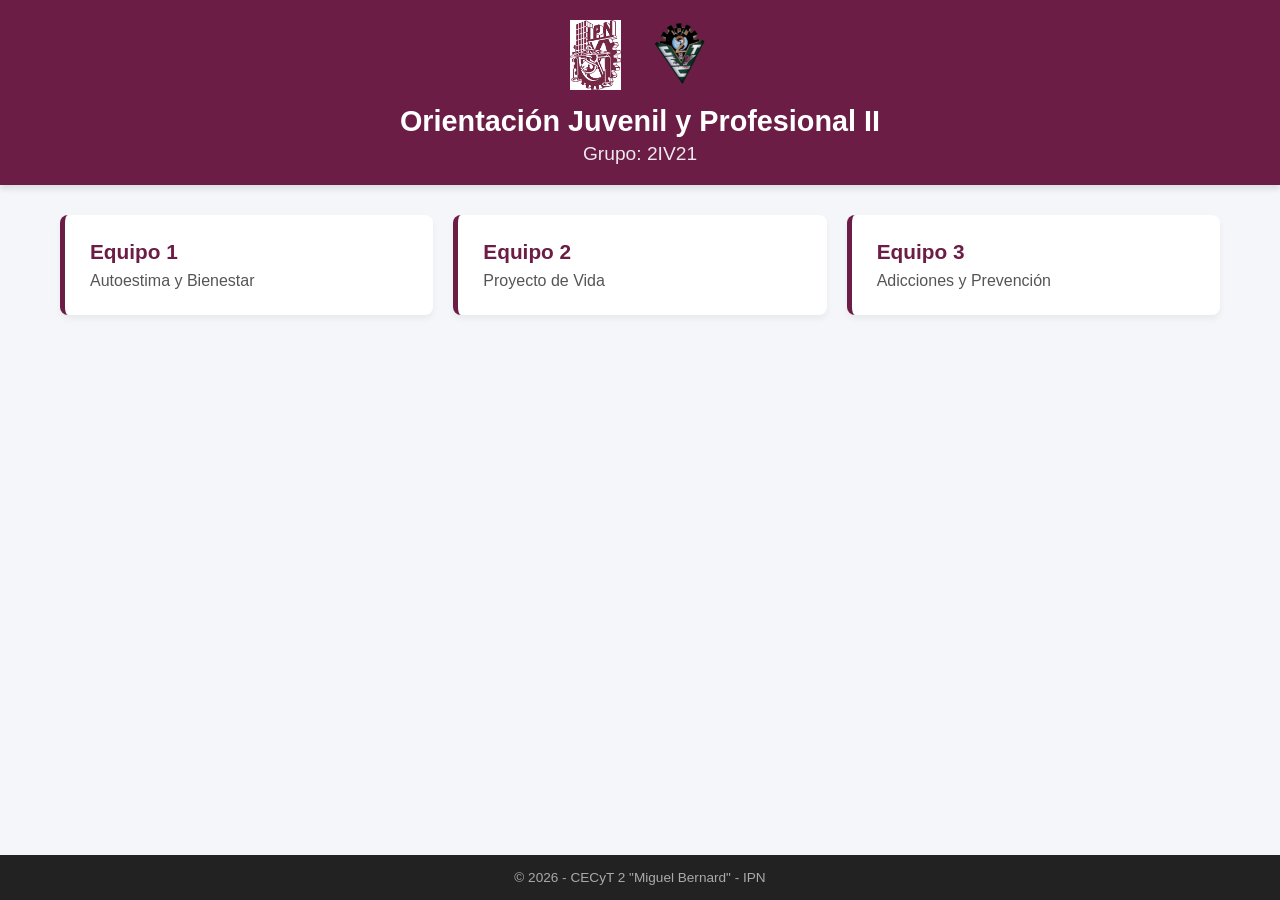
==== index.html @ 48d4ab1b "Add files via upload" ====
<!DOCTYPE html>
<html lang="es">
<head>
    <meta charset="UTF-8">
    <meta name="viewport" content="width=device-width, initial-scale=1.0">
    <title>Orientación Juvenil y Profesional II - Grupo 2IV21</title>
    <link rel="stylesheet" href="styles.css">
</head>
<body>

    <header id="header-inicio">
        <div class="logos-container">
            <img src="logo-ipn.png" alt="Logo IPN" class="logo">
            <img src="logo-cecyt2.png" alt="Logo CECyT 2" class="logo">
        </div>
        <h1>Orientación Juvenil y Profesional II</h1>
        <h2>Grupo: 2IV21</h2>
    </header>

    <main class="contenedor">
        <section id="menu-temas" class="grid-temas">
            
            <div class="tarjeta-tema" onclick="verPdf('pdfs/equipo1.pdf', 'Tema 1: Autoestima y Bienestar')">
                <h3>Equipo 1</h3>
                <p>Autoestima y Bienestar</p>
            </div>

            <div class="tarjeta-tema" onclick="verPdf('pdfs/equipo2.pdf', 'Tema 2: Proyecto de Vida')">
                <h3>Equipo 2</h3>
                <p>Proyecto de Vida</p>
            </div>

            <div class="tarjeta-tema" onclick="verPdf('pdfs/equipo3.pdf', 'Tema 3: Adicciones y Prevención')">
                <h3>Equipo 3</h3>
                <p>Adicciones y Prevención</p>
            </div>

            </section>

        <section id="visor-pdf" class="oculto">
            <div class="barra-herramientas">
                <button class="btn-regresar" onclick="regresarAlMenu()">← Regresar al Menú</button>
                <h3 id="titulo-pdf-actual">Tema</h3>
            </div>
            <div class="contenedor-iframe">
                <iframe id="iframe-pdf" src="" type="application/pdf"></iframe>
            </div>
        </section>
    </main>

    <footer>
        <p>© 2026 - CECyT 2 "Miguel Bernard" - IPN</p>
    </footer>

    <script>
        function verPdf(rutaPdf, tituloTema) {
            // Asignar la ruta del PDF al iframe y el título
            document.getElementById('iframe-pdf').src = rutaPdf;
            document.getElementById('titulo-pdf-actual').innerText = tituloTema;

            // Ocultar el menú de temas y mostrar el visor
            document.getElementById('menu-temas').classList.add('oculto');
            document.getElementById('visor-pdf').classList.remove('oculto');
            
            // Desplazar la pantalla hacia arriba automáticamente
            window.scrollTo({top: 0, behavior: 'smooth'});
        }

        function regresarAlMenu() {
            // Ocultar el visor y mostrar el menú de temas
            document.getElementById('menu-temas').classList.remove('oculto');
            document.getElementById('visor-pdf').classList.add('oculto');
            
            // Limpiar el iframe para detener la carga del PDF de fondo
            document.getElementById('iframe-pdf').src = "";
        }
    </script>
</body>
</html>
---- styles.css ----
/* Estilos Generales */
* {
    margin: 0;
    padding: 0;
    box-sizing: border-box;
    font-family: 'Segoe UI', Tahoma, Geneva, Verdana, sans-serif;
}

body {
    background-color: #f4f6f9;
    color: #333;
    display: flex;
    flex-direction: column;
    min-height: 100vh;
}

/* Encabezado Institucional */
header {
    background-color: #6c1d45; /* Guinda IPN aproximado */
    color: white;
    text-align: center;
    padding: 20px;
    box-shadow: 0 4px 6px rgba(0, 0, 0, 0.1);
}

.logos-container {
    display: flex;
    justify-content: center;
    gap: 30px;
    margin-bottom: 15px;
}

.logo {
    height: 70px;
    width: auto;
    object-fit: contain;
}

header h1 {
    font-size: 1.8rem;
    margin-bottom: 5px;
}

header h2 {
    font-size: 1.2rem;
    font-weight: 300;
    opacity: 0.9;
}

/* Contenedor Principal */
.contenedor {
    flex: 1;
    max-width: 1200px;
    width: 100%;
    margin: 30px auto;
    padding: 0 20px;
}

/* Grid de Bloques de Temas */
.grid-temas {
    display: grid;
    grid-template-columns: repeat(auto-fit, minmax(250px, 1fr));
    gap: 20px;
}

.tarjeta-tema {
    background-color: white;
    border-left: 5px solid #6c1d45;
    border-radius: 8px;
    padding: 25px;
    box-shadow: 0 4px 6px rgba(0,0,0,0.05);
    cursor: pointer;
    transition: transform 0.2s, box-shadow 0.2s;
}

.tarjeta-tema:hover {
    transform: translateY(-5px);
    box-shadow: 0 8px 15px rgba(0,0,0,0.1);
}

.tarjeta-tema h3 {
    color: #6c1d45;
    margin-bottom: 8px;
    font-size: 1.3rem;
}

.tarjeta-tema p {
    color: #555;
    font-size: 1rem;
}

/* Visor de PDF */
.barra-herramientas {
    display: flex;
    align-items: center;
    gap: 20px;
    margin-bottom: 15px;
}

.btn-regresar {
    background-color: #333;
    color: white;
    border: none;
    padding: 10px 15px;
    border-radius: 5px;
    cursor: pointer;
    font-size: 0.9rem;
    transition: background 0.2s;
}

.btn-regresar:hover {
    background-color: #6c1d45;
}

.contenedor-iframe {
    width: 100%;
    height: 75vh;
    background: white;
    border-radius: 8px;
    overflow: hidden;
    box-shadow: 0 4px 10px rgba(0,0,0,0.1);
}

iframe {
    width: 100%;
    height: 100%;
    border: none;
}

/* Clases de utilidad */
.oculto {
    display: none !important;
}

/* Pie de página */
footer {
    text-align: center;
    padding: 15px;
    background-color: #222;
    color: #aaa;
    font-size: 0.85rem;
    margin-top: auto;
}
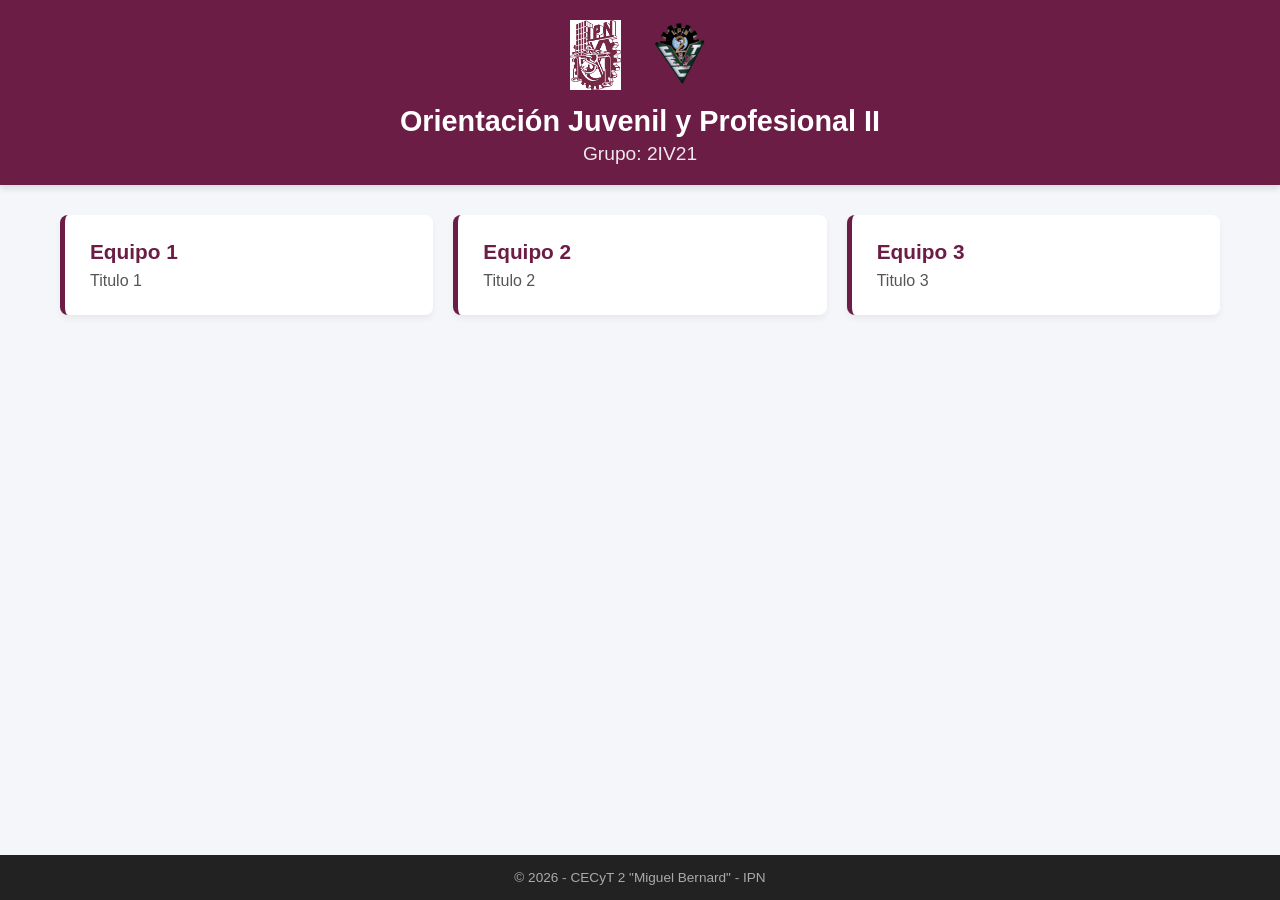
==== commit 8448f315: "Update index.html se cambiaron los nobres de los temas" ====
--- a/index.html
+++ b/index.html
@@ -20,19 +20,19 @@
     <main class="contenedor">
         <section id="menu-temas" class="grid-temas">
             
-            <div class="tarjeta-tema" onclick="verPdf('pdfs/equipo1.pdf', 'Tema 1: Autoestima y Bienestar')">
+            <div class="tarjeta-tema" onclick="verPdf('pdfs/equipo1.pdf', 'Tema 1: Titulo 1')">
                 <h3>Equipo 1</h3>
-                <p>Autoestima y Bienestar</p>
+                <p>Titulo 1</p>
             </div>
 
-            <div class="tarjeta-tema" onclick="verPdf('pdfs/equipo2.pdf', 'Tema 2: Proyecto de Vida')">
+            <div class="tarjeta-tema" onclick="verPdf('pdfs/equipo2.pdf', 'Tema 2: Titulo 2')">
                 <h3>Equipo 2</h3>
-                <p>Proyecto de Vida</p>
+                <p>Titulo 2</p>
             </div>
 
-            <div class="tarjeta-tema" onclick="verPdf('pdfs/equipo3.pdf', 'Tema 3: Adicciones y Prevención')">
+            <div class="tarjeta-tema" onclick="verPdf('pdfs/equipo3.pdf', 'Tema 3: Titulo 3')">
                 <h3>Equipo 3</h3>
-                <p>Adicciones y Prevención</p>
+                <p>Titulo 3</p>
             </div>
 
             </section>
@@ -76,4 +76,4 @@
         }
     </script>
 </body>
-</html>+</html>
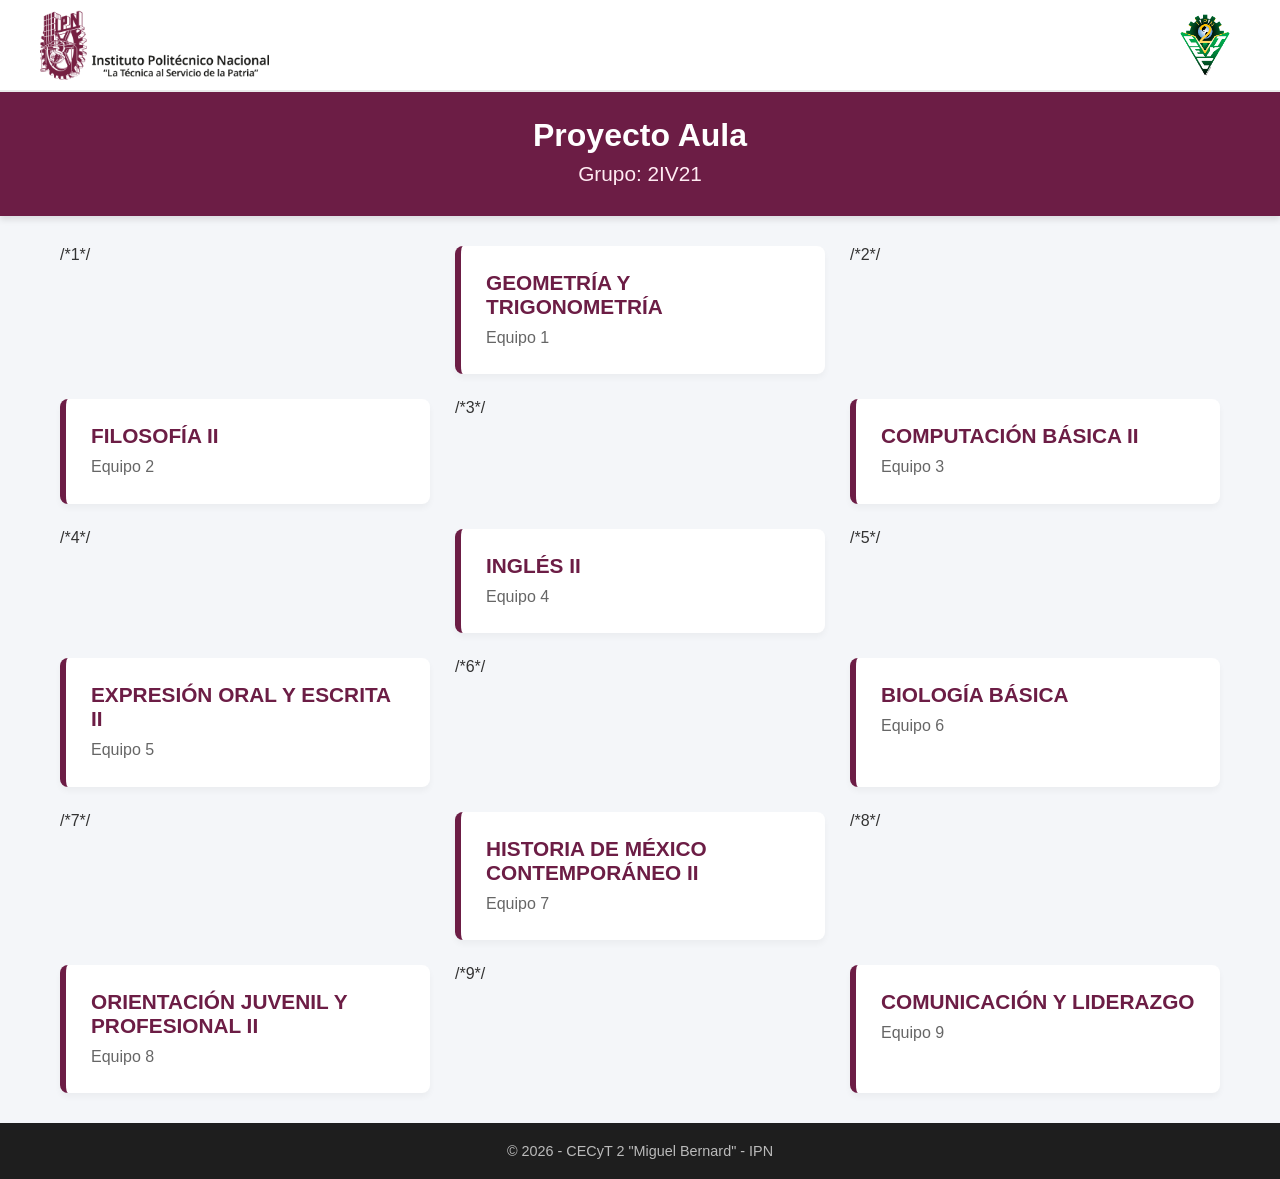
==== commit 2337f2b1: "Update index.html Se cambiaron los temas por las materias y se agregaron 6 más" ====
--- a/index.html
+++ b/index.html
@@ -3,7 +3,7 @@
 <head>
     <meta charset="UTF-8">
     <meta name="viewport" content="width=device-width, initial-scale=1.0">
-    <title>Orientación Juvenil y Profesional II - Grupo 2IV21</title>
+    <title>Proyecto Aula - Grupo 2IV21</title>
     <link rel="stylesheet" href="styles.css">
 </head>
 <body>
@@ -13,28 +13,66 @@
             <img src="logo-ipn.png" alt="Logo IPN" class="logo">
             <img src="logo-cecyt2.png" alt="Logo CECyT 2" class="logo">
         </div>
-        <h1>Orientación Juvenil y Profesional II</h1>
+        <h1>Proyecto Aula</h1>
         <h2>Grupo: 2IV21</h2>
     </header>
 
     <main class="contenedor">
         <section id="menu-temas" class="grid-temas">
             
-            <div class="tarjeta-tema" onclick="verPdf('pdfs/equipo1.pdf', 'Tema 1: Titulo 1')">
-                <h3>Equipo 1</h3>
-                <p>Titulo 1</p>
+            /*1*/
+            <div class="tarjeta-tema" onclick="verPdf('pdfs/equipo1.pdf', 'GEOMETRÍA Y TRIGONOMETRÍA')">
+                <h3>GEOMETRÍA Y TRIGONOMETRÍA</h3>
+                <p>Equipo 1</p>
+            </div>
+            
+            /*2*/
+            <div class="tarjeta-tema" onclick="verPdf('pdfs/equipo2.pdf', 'FILOSOFÍA II: Equipo 2')">
+                <h3>FILOSOFÍA II</h3>
+                <p>Equipo 2</p>
             </div>
 
-            <div class="tarjeta-tema" onclick="verPdf('pdfs/equipo2.pdf', 'Tema 2: Titulo 2')">
-                <h3>Equipo 2</h3>
-                <p>Titulo 2</p>
+            /*3*/
+            <div class="tarjeta-tema" onclick="verPdf('pdfs/equipo3.pdf', 'COMPUTACIÓN BÁSICA II: Equipo 3')">
+                <h3>COMPUTACIÓN BÁSICA II</h3>
+                <p>Equipo 3</p>
             </div>
 
-            <div class="tarjeta-tema" onclick="verPdf('pdfs/equipo3.pdf', 'Tema 3: Titulo 3')">
-                <h3>Equipo 3</h3>
-                <p>Titulo 3</p>
+            /*4*/
+            <div class="tarjeta-tema" onclick="verPdf('pdfs/equipo3.pdf', 'INGLÉS II: Equipo 4')">
+                <h3>INGLÉS II</h3>
+                <p>Equipo 4</p>
             </div>
 
+            /*5*/
+            <div class="tarjeta-tema" onclick="verPdf('pdfs/equipo3.pdf', 'EXPRESIÓN ORAL Y ESCRITA II: Equipo 5')">
+                <h3>EXPRESIÓN ORAL Y ESCRITA II</h3>
+                <p>Equipo 5</p>
+            </div>
+
+            /*6*/
+            <div class="tarjeta-tema" onclick="verPdf('pdfs/equipo3.pdf', 'BIOLOGÍA BÁSICA: Equipo 6')">
+                <h3>BIOLOGÍA BÁSICA</h3>
+                <p>Equipo 6</p>
+            </div>
+
+            /*7*/
+            <div class="tarjeta-tema" onclick="verPdf('pdfs/equipo3.pdf', 'HISTORIA DE MÉXICO CONTEMPORÁNEO II: Equipo 7')">
+                <h3>HISTORIA DE MÉXICO CONTEMPORÁNEO II</h3>
+                <p>Equipo 7</p>
+            </div>
+
+            /*8*/
+            <div class="tarjeta-tema" onclick="verPdf('pdfs/equipo3.pdf', 'ORIENTACIÓN JUVENIL Y PROFESIONAL II: Equipo 8')">
+                <h3>ORIENTACIÓN JUVENIL Y PROFESIONAL II</h3>
+                <p>Equipo 8</p>
+            </div>
+
+            /*9*/
+            <div class="tarjeta-tema" onclick="verPdf('pdfs/equipo3.pdf', 'COMUNICACIÓN Y LIDERAZGO: Equipo 9')">
+                <h3>COMUNICACIÓN Y LIDERAZGO</h3>
+                <p>Equipo 9</p>
+            </div>
             </section>
 
         <section id="visor-pdf" class="oculto">
@@ -45,6 +83,7 @@
             <div class="contenedor-iframe">
                 <iframe id="iframe-pdf" src="" type="application/pdf"></iframe>
             </div>
+            
         </section>
     </main>
 
@@ -54,15 +93,17 @@
 
     <script>
         function verPdf(rutaPdf, tituloTema) {
-            // Asignar la ruta del PDF al iframe y el título
-            document.getElementById('iframe-pdf').src = rutaPdf;
+            // Obtenemos la URL absoluta para que el visor de Google la pueda leer correctamente
+            const urlAbsoluta = window.location.origin + window.location.pathname.replace('index.html', '') + rutaPdf;
+    
+            // Pasamos la URL al visor de Google Docs
+            document.getElementById('iframe-pdf').src = 'https://docs.google.com/gview?url=' + encodeURIComponent(urlAbsoluta) + '&embedded=true';
+    
             document.getElementById('titulo-pdf-actual').innerText = tituloTema;
 
-            // Ocultar el menú de temas y mostrar el visor
+            // Mostrar visor y ocultar menú
             document.getElementById('menu-temas').classList.add('oculto');
             document.getElementById('visor-pdf').classList.remove('oculto');
-            
-            // Desplazar la pantalla hacia arriba automáticamente
             window.scrollTo({top: 0, behavior: 'smooth'});
         }
 
--- a/styles.css
+++ b/styles.css
@@ -1,4 +1,6 @@
-/* Estilos Generales */
+/* ==========================================================================
+   1. ESTILOS GENERALES Y CONFIGURACIÓN
+   ========================================================================== */
 * {
     margin: 0;
     padding: 0;
@@ -14,40 +16,54 @@
     min-height: 100vh;
 }
 
-/* Encabezado Institucional */
+/* ==========================================================================
+   2. ENCABEZADO (HEADER) Y LOGOS INSTITUCIONALES
+   ========================================================================== */
 header {
-    background-color: #6c1d45; /* Guinda IPN aproximado */
-    color: white;
+    background-color: #6c1d45; /* Fondo GUINDA institucional para los títulos */
     text-align: center;
-    padding: 20px;
+    padding: 0 0 30px 0; /* Espacio inferior debajo del grupo */
     box-shadow: 0 4px 6px rgba(0, 0, 0, 0.1);
 }
 
+/* Franja BLANCA exclusiva para los logos */
 .logos-container {
+    background-color: #ffffff; /* Fondo blanco puro únicamente para los logos */
+    padding: 10px 40px;        /* Espacio interno y separación de las orillas */
     display: flex;
-    justify-content: center;
-    gap: 30px;
-    margin-bottom: 15px;
+    justify-content: space-between; /* IPN a la izquierda, CECyT 2 a la derecha */
+    align-items: center;       /* Centrado vertical perfecto */
+    border-bottom: 2px solid #eaeaea; 
+    width: 100%;
+    margin-bottom: 25px;       /* Separa los logos del inicio del bloque guinda */
 }
 
+/* Tamaño idéntico y controlado para ambos logos */
 .logo {
-    height: 70px;
-    width: auto;
+    height: 70px;              /* Altura idéntica para ambos */
+    max-height: 70px;          /* Fuerza el límite máximo de altura */
+    width: auto;               /* Ajusta el ancho automáticamente para que no se deformen */
+    display: block;
     object-fit: contain;
 }
 
+/* Títulos dentro del bloque guinda */
 header h1 {
-    font-size: 1.8rem;
-    margin-bottom: 5px;
+    font-size: 2rem;
+    color: #ffffff;            /* Texto BLANCO para resaltar sobre el guinda */
+    margin-bottom: 8px;
+    font-weight: 700;
 }
 
 header h2 {
-    font-size: 1.2rem;
-    font-weight: 300;
-    opacity: 0.9;
+    font-size: 1.3rem;
+    font-weight: 400;
+    color: #ffebf2;            /* Tono claro/rosado sutil para el grupo sobre el guinda */
 }
 
-/* Contenedor Principal */
+/* ==========================================================================
+   3. CONTENEDOR PRINCIPAL Y DISEÑO DE BLOQUES (GRID)
+   ========================================================================== */
 .contenedor {
     flex: 1;
     max-width: 1200px;
@@ -56,26 +72,28 @@
     padding: 0 20px;
 }
 
-/* Grid de Bloques de Temas */
+/* Cuadrícula de los temas de los equipos */
 .grid-temas {
     display: grid;
-    grid-template-columns: repeat(auto-fit, minmax(250px, 1fr));
-    gap: 20px;
+    grid-template-columns: repeat(auto-fit, minmax(280px, 1fr));
+    gap: 25px;
 }
 
+/* Bloques individuales de cada equipo */
 .tarjeta-tema {
-    background-color: white;
-    border-left: 5px solid #6c1d45;
+    background-color: #ffffff;
+    border-left: 6px solid #6c1d45; /* Detalle guinda al lado izquierdo */
     border-radius: 8px;
     padding: 25px;
-    box-shadow: 0 4px 6px rgba(0,0,0,0.05);
+    box-shadow: 0 4px 6px rgba(0, 0, 0, 0.04);
     cursor: pointer;
-    transition: transform 0.2s, box-shadow 0.2s;
+    transition: transform 0.2s ease, box-shadow 0.2s ease;
 }
 
+/* Efecto visual al pasar el cursor sobre un bloque */
 .tarjeta-tema:hover {
     transform: translateY(-5px);
-    box-shadow: 0 8px 15px rgba(0,0,0,0.1);
+    box-shadow: 0 8px 15px rgba(0, 0, 0, 0.1);
 }
 
 .tarjeta-tema h3 {
@@ -85,49 +103,63 @@
 }
 
 .tarjeta-tema p {
-    color: #555;
+    color: #666666;
     font-size: 1rem;
+    line-height: 1.4;
 }
 
-/* Visor de PDF */
+/* ==========================================================================
+   4. VISOR DINÁMICO DE PDF
+   ========================================================================== */
 .barra-herramientas {
     display: flex;
     align-items: center;
     gap: 20px;
-    margin-bottom: 15px;
+    margin-bottom: 20px;
 }
 
+/* Botón Regresar */
 .btn-regresar {
-    background-color: #333;
-    color: white;
+    background-color: #333333;
+    color: #ffffff;
     border: none;
-    padding: 10px 15px;
-    border-radius: 5px;
+    padding: 12px 20px;
+    border-radius: 6px;
     cursor: pointer;
-    font-size: 0.9rem;
-    transition: background 0.2s;
+    font-size: 0.95rem;
+    font-weight: 600;
+    transition: background-color 0.2s ease;
 }
 
 .btn-regresar:hover {
-    background-color: #6c1d45;
+    background-color: #6c1d45; 
 }
 
+#titulo-pdf-actual {
+    font-size: 1.4rem;
+    color: #333333;
+    font-weight: 600;
+}
+
+/* Marco contenedor interactivo del PDF */
 .contenedor-iframe {
     width: 100%;
-    height: 75vh;
-    background: white;
+    height: 78vh; 
+    background: #ffffff;
     border-radius: 8px;
     overflow: hidden;
-    box-shadow: 0 4px 10px rgba(0,0,0,0.1);
+    box-shadow: 0 4px 12px rgba(0, 0, 0, 0.1);
 }
 
-iframe {
+iframe, object {
     width: 100%;
     height: 100%;
     border: none;
 }
 
-/* Clases de utilidad */
+/* ==========================================================================
+   5. COMPONENTES DE UTILIDAD Y PIE DE PÁGINA
+   ========================================================================== */
 .oculto {
     display: none !important;
 }
@@ -135,9 +167,9 @@
 /* Pie de página */
 footer {
     text-align: center;
-    padding: 15px;
-    background-color: #222;
-    color: #aaa;
-    font-size: 0.85rem;
+    padding: 20px;
+    background-color: #1e1e1e;
+    color: #bbbbbb;
+    font-size: 0.9rem;
     margin-top: auto;
-}+}
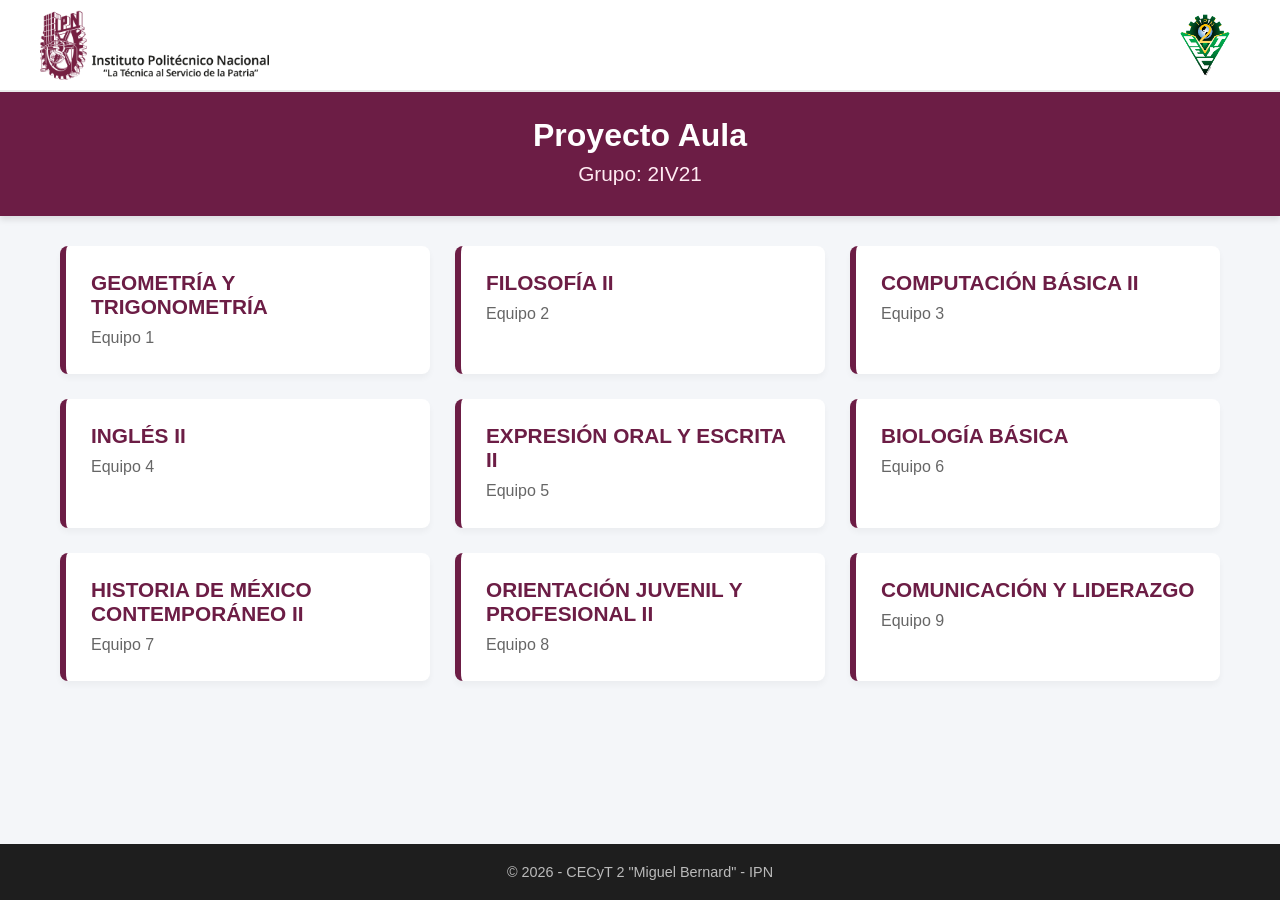
==== commit 49c5f5e6: "Update index.html" ====
--- a/index.html
+++ b/index.html
@@ -20,55 +20,46 @@
     <main class="contenedor">
         <section id="menu-temas" class="grid-temas">
             
-            /*1*/
             <div class="tarjeta-tema" onclick="verPdf('pdfs/equipo1.pdf', 'GEOMETRÍA Y TRIGONOMETRÍA')">
                 <h3>GEOMETRÍA Y TRIGONOMETRÍA</h3>
                 <p>Equipo 1</p>
             </div>
             
-            /*2*/
             <div class="tarjeta-tema" onclick="verPdf('pdfs/equipo2.pdf', 'FILOSOFÍA II: Equipo 2')">
                 <h3>FILOSOFÍA II</h3>
                 <p>Equipo 2</p>
             </div>
 
-            /*3*/
             <div class="tarjeta-tema" onclick="verPdf('pdfs/equipo3.pdf', 'COMPUTACIÓN BÁSICA II: Equipo 3')">
                 <h3>COMPUTACIÓN BÁSICA II</h3>
                 <p>Equipo 3</p>
             </div>
 
-            /*4*/
             <div class="tarjeta-tema" onclick="verPdf('pdfs/equipo3.pdf', 'INGLÉS II: Equipo 4')">
                 <h3>INGLÉS II</h3>
                 <p>Equipo 4</p>
             </div>
 
-            /*5*/
             <div class="tarjeta-tema" onclick="verPdf('pdfs/equipo3.pdf', 'EXPRESIÓN ORAL Y ESCRITA II: Equipo 5')">
                 <h3>EXPRESIÓN ORAL Y ESCRITA II</h3>
                 <p>Equipo 5</p>
             </div>
 
-            /*6*/
             <div class="tarjeta-tema" onclick="verPdf('pdfs/equipo3.pdf', 'BIOLOGÍA BÁSICA: Equipo 6')">
                 <h3>BIOLOGÍA BÁSICA</h3>
                 <p>Equipo 6</p>
             </div>
 
-            /*7*/
             <div class="tarjeta-tema" onclick="verPdf('pdfs/equipo3.pdf', 'HISTORIA DE MÉXICO CONTEMPORÁNEO II: Equipo 7')">
                 <h3>HISTORIA DE MÉXICO CONTEMPORÁNEO II</h3>
                 <p>Equipo 7</p>
             </div>
 
-            /*8*/
             <div class="tarjeta-tema" onclick="verPdf('pdfs/equipo3.pdf', 'ORIENTACIÓN JUVENIL Y PROFESIONAL II: Equipo 8')">
                 <h3>ORIENTACIÓN JUVENIL Y PROFESIONAL II</h3>
                 <p>Equipo 8</p>
             </div>
 
-            /*9*/
             <div class="tarjeta-tema" onclick="verPdf('pdfs/equipo3.pdf', 'COMUNICACIÓN Y LIDERAZGO: Equipo 9')">
                 <h3>COMUNICACIÓN Y LIDERAZGO</h3>
                 <p>Equipo 9</p>
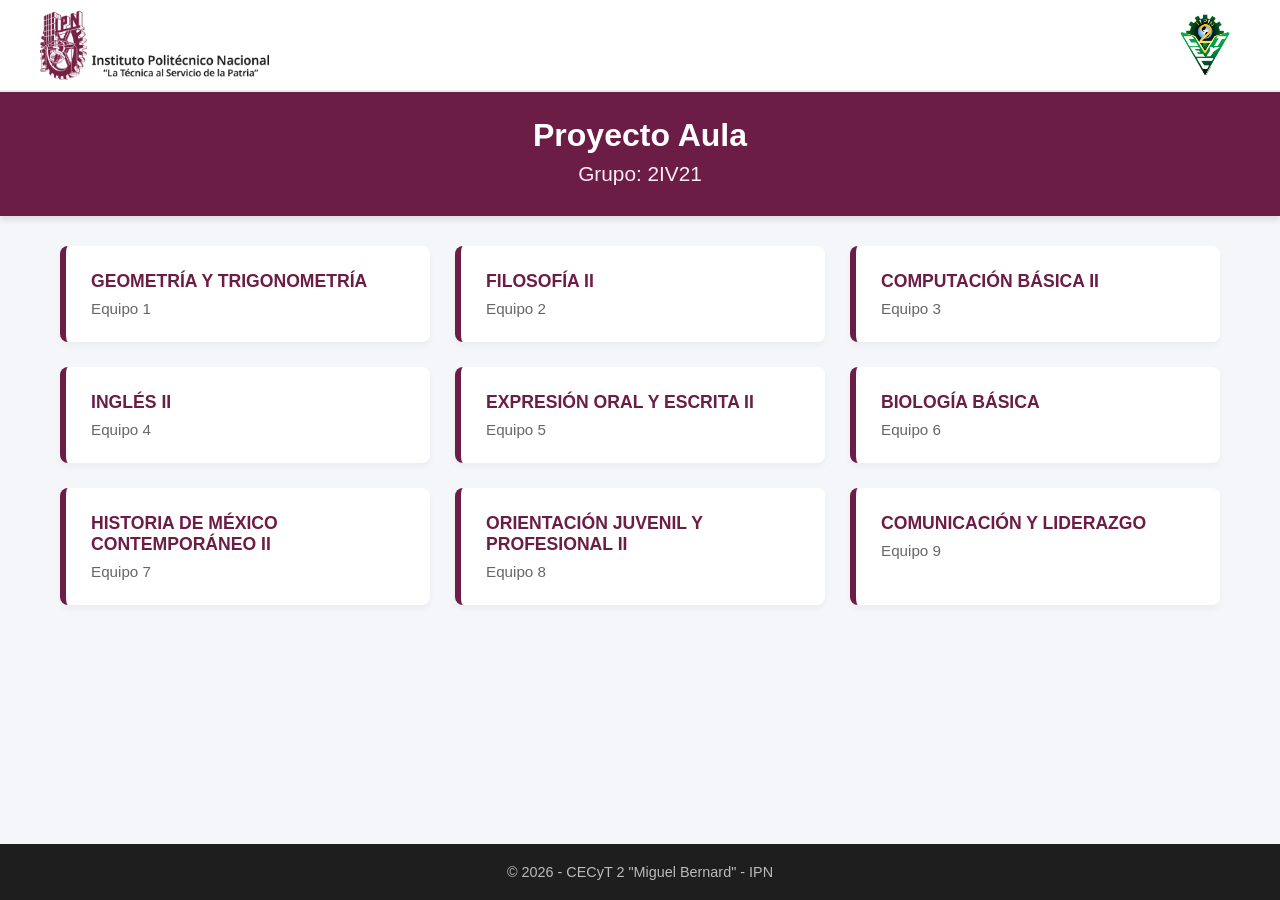
==== commit 2d1d155f: "Update index.html Modificación el el nombre de los archivos pdfs" ====
--- a/index.html
+++ b/index.html
@@ -20,61 +20,69 @@
     <main class="contenedor">
         <section id="menu-temas" class="grid-temas">
             
-            <div class="tarjeta-tema" onclick="verPdf('pdfs/equipo1.pdf', 'GEOMETRÍA Y TRIGONOMETRÍA')">
+            <div class="tarjeta-tema" onclick="verContenido('pdfs/equipo1.pdf', 'Geometría y Trigonometría', 'imagenes/geometria.jpg', 'pdf')">
                 <h3>GEOMETRÍA Y TRIGONOMETRÍA</h3>
                 <p>Equipo 1</p>
             </div>
-            
-            <div class="tarjeta-tema" onclick="verPdf('pdfs/equipo2.pdf', 'FILOSOFÍA II: Equipo 2')">
+
+            <div class="tarjeta-tema" onclick="verContenido('pdfs/equipo2.pdf', 'Filosofía II', 'imagenes/filosofia.jpg', 'pdf')">
                 <h3>FILOSOFÍA II</h3>
                 <p>Equipo 2</p>
             </div>
 
-            <div class="tarjeta-tema" onclick="verPdf('pdfs/equipo3.pdf', 'COMPUTACIÓN BÁSICA II: Equipo 3')">
+            <div class="tarjeta-tema" onclick="verContenido('computacion/INDICE.HTML', 'Computación Básica II', 'imagenes/computacion.jpg', 'web')">
                 <h3>COMPUTACIÓN BÁSICA II</h3>
                 <p>Equipo 3</p>
             </div>
 
-            <div class="tarjeta-tema" onclick="verPdf('pdfs/equipo3.pdf', 'INGLÉS II: Equipo 4')">
+            <div class="tarjeta-tema" onclick="verContenido('videos/ingles.mp4', 'Inglés II - Video Exposición', 'imagenes/ingles.jpg', 'video')">
                 <h3>INGLÉS II</h3>
                 <p>Equipo 4</p>
             </div>
 
-            <div class="tarjeta-tema" onclick="verPdf('pdfs/equipo3.pdf', 'EXPRESIÓN ORAL Y ESCRITA II: Equipo 5')">
+            <div class="tarjeta-tema" onclick="verContenido('pdfs/equipo5.pdf', 'Expresión Oral y Escrita II', 'imagenes/expresion.jpg', 'pdf')">
                 <h3>EXPRESIÓN ORAL Y ESCRITA II</h3>
                 <p>Equipo 5</p>
             </div>
 
-            <div class="tarjeta-tema" onclick="verPdf('pdfs/equipo3.pdf', 'BIOLOGÍA BÁSICA: Equipo 6')">
+            <div class="tarjeta-tema" onclick="verContenido('pdfs/equipo6.pdf', 'Biología Básica', 'imagenes/biologia.jpg', 'pdf')">
                 <h3>BIOLOGÍA BÁSICA</h3>
                 <p>Equipo 6</p>
             </div>
 
-            <div class="tarjeta-tema" onclick="verPdf('pdfs/equipo3.pdf', 'HISTORIA DE MÉXICO CONTEMPORÁNEO II: Equipo 7')">
+            <div class="tarjeta-tema" onclick="verContenido('pdfs/equipo7.pdf', 'Historia de México Contemporáneo II', 'imagenes/historia.jpg', 'pdf')">
                 <h3>HISTORIA DE MÉXICO CONTEMPORÁNEO II</h3>
                 <p>Equipo 7</p>
             </div>
 
-            <div class="tarjeta-tema" onclick="verPdf('pdfs/equipo3.pdf', 'ORIENTACIÓN JUVENIL Y PROFESIONAL II: Equipo 8')">
+            <div class="tarjeta-tema" onclick="verContenido('pdfs/equipo8.pdf', 'Orientación Juvenil y Profesional II', 'imagenes/orientacion.jpg', 'pdf')">
                 <h3>ORIENTACIÓN JUVENIL Y PROFESIONAL II</h3>
                 <p>Equipo 8</p>
             </div>
 
-            <div class="tarjeta-tema" onclick="verPdf('pdfs/equipo3.pdf', 'COMUNICACIÓN Y LIDERAZGO: Equipo 9')">
+            <div class="tarjeta-tema" onclick="verContenido('pdfs/equipo9.pdf', 'Comunicación y Liderazgo', 'imagenes/comunicacion.jpg', 'pdf')">
                 <h3>COMUNICACIÓN Y LIDERAZGO</h3>
                 <p>Equipo 9</p>
             </div>
-            </section>
+
+        </section>
 
         <section id="visor-pdf" class="oculto">
             <div class="barra-herramientas">
-                <button class="btn-regresar" onclick="regresarAlMenu()">← Regresar al Menú</button>
+                <button class="btn-regresar" onclick="regresarAlMenu()">← Volver a Proyecto Aula</button>
+                <button id="btn-inicio-materia" class="btn-inicio-materia oculto" onclick="reiniciarMateria()">🏠 Inicio de esta Materia</button>
                 <h3 id="titulo-pdf-actual">Tema</h3>
             </div>
+
+            <div class="contenedor-foto-equipo">
+                <img id="foto-equipo-actual" src="" alt="Foto del Equipo">
+            </div>
+
             <div class="contenedor-iframe">
-                <iframe id="iframe-pdf" src="" type="application/pdf"></iframe>
+                <iframe id="iframe-general" src="" type="text/html" class="oculto"></iframe>
+                
+                <video id="reproductor-video" controls class="oculto" style="width: 100%; height: 100%; background: #000000;"></video>
             </div>
-            
         </section>
     </main>
 
@@ -83,28 +91,67 @@
     </footer>
 
     <script>
-        function verPdf(rutaPdf, tituloTema) {
-            // Obtenemos la URL absoluta para que el visor de Google la pueda leer correctamente
-            const urlAbsoluta = window.location.origin + window.location.pathname.replace('index.html', '') + rutaPdf;
-    
-            // Pasamos la URL al visor de Google Docs
-            document.getElementById('iframe-pdf').src = 'https://docs.google.com/gview?url=' + encodeURIComponent(urlAbsoluta) + '&embedded=true';
-    
+        let urlRaizMateria = ""; // Guarda la URL inicial de la materia interactiva activa
+
+        function verContenido(rutaOrigen, tituloTema, rutaFoto, tipoContenido) {
+            urlRaizMateria = rutaOrigen;
+
+            // Cargar la foto del equipo y configurar título de la sección
+            const imgEquipo = document.getElementById('foto-equipo-actual');
+            imgEquipo.src = rutaFoto;
             document.getElementById('titulo-pdf-actual').innerText = tituloTema;
 
-            // Mostrar visor y ocultar menú
+            const iframe = document.getElementById('iframe-general');
+            const video = document.getElementById('reproductor-video');
+            const btnInicioMateria = document.getElementById('btn-inicio-materia');
+            
+            // Resetear visibilidad interna del visor
+            iframe.classList.add('oculto');
+            video.classList.add('oculto');
+            btnInicioMateria.classList.add('oculto');
+
+            // Determinar renderizado según el tipo de archivo asignado
+            if (tipoContenido === 'pdf') {
+                const urlAbsoluta = window.location.origin + window.location.pathname.replace('index.html', '') + rutaOrigen;
+                iframe.src = 'https://docs.google.com/gview?url=' + encodeURIComponent(urlAbsoluta) + '&embedded=true';
+                iframe.classList.remove('oculto');
+            } 
+            else if (tipoContenido === 'web') {
+                iframe.src = rutaOrigen;
+                iframe.classList.remove('oculto');
+                btnInicioMateria.classList.remove('oculto'); // Muestra la casita de navegación interna
+            } 
+            else if (tipoContenido === 'video') {
+                video.src = rutaOrigen;
+                video.classList.remove('oculto');
+            }
+
+            // Transición de pantallas
             document.getElementById('menu-temas').classList.add('oculto');
             document.getElementById('visor-pdf').classList.remove('oculto');
+            
             window.scrollTo({top: 0, behavior: 'smooth'});
         }
 
+        function reiniciarMateria() {
+            if (urlRaizMateria) {
+                document.getElementById('iframe-general').src = urlRaizMateria;
+            }
+        }
+
         function regresarAlMenu() {
-            // Ocultar el visor y mostrar el menú de temas
             document.getElementById('menu-temas').classList.remove('oculto');
             document.getElementById('visor-pdf').classList.add('oculto');
             
-            // Limpiar el iframe para detener la carga del PDF de fondo
-            document.getElementById('iframe-pdf').src = "";
+            const iframe = document.getElementById('iframe-general');
+            const video = document.getElementById('reproductor-video');
+            
+            // Vaciar elementos para congelar descargas o reproducciones en segundo plano
+            iframe.src = "";
+            video.pause();
+            video.src = "";
+            document.getElementById('foto-equipo-actual').src = "";
+            urlRaizMateria = "";
         }
     </script>
 </body>
--- a/styles.css
+++ b/styles.css
@@ -10,47 +10,45 @@
 
 body {
     background-color: #f4f6f9;
-    color: #333;
+    color: #333333;
     display: flex;
     flex-direction: column;
     min-height: 100vh;
 }
 
 /* ==========================================================================
-   2. ENCABEZADO (HEADER) Y LOGOS INSTITUCIONALES
+   2. ENCABEZADO (HEADER) INSTITUCIONAL
    ========================================================================== */
 header {
-    background-color: #6c1d45; /* Fondo GUINDA institucional para los títulos */
+    background-color: #6c1d45; /* Guinda IPN */
     text-align: center;
-    padding: 0 0 30px 0; /* Espacio inferior debajo del grupo */
+    padding: 0 0 30px 0;
     box-shadow: 0 4px 6px rgba(0, 0, 0, 0.1);
 }
 
-/* Franja BLANCA exclusiva para los logos */
+/* Franja blanca superior exclusiva para los dos logos */
 .logos-container {
-    background-color: #ffffff; /* Fondo blanco puro únicamente para los logos */
-    padding: 10px 40px;        /* Espacio interno y separación de las orillas */
+    background-color: #ffffff;
+    padding: 10px 40px;
     display: flex;
     justify-content: space-between; /* IPN a la izquierda, CECyT 2 a la derecha */
-    align-items: center;       /* Centrado vertical perfecto */
-    border-bottom: 2px solid #eaeaea; 
-    width: 100%;
-    margin-bottom: 25px;       /* Separa los logos del inicio del bloque guinda */
-}
-
-/* Tamaño idéntico y controlado para ambos logos */
+    align-items: center;
+    border-bottom: 2px solid #eaeaea;
+    width: 100%;
+    margin-bottom: 25px;
+}
+
 .logo {
-    height: 70px;              /* Altura idéntica para ambos */
-    max-height: 70px;          /* Fuerza el límite máximo de altura */
-    width: auto;               /* Ajusta el ancho automáticamente para que no se deformen */
+    height: 70px;
+    max-height: 70px;
+    width: auto;
     display: block;
     object-fit: contain;
 }
 
-/* Títulos dentro del bloque guinda */
 header h1 {
     font-size: 2rem;
-    color: #ffffff;            /* Texto BLANCO para resaltar sobre el guinda */
+    color: #ffffff;
     margin-bottom: 8px;
     font-weight: 700;
 }
@@ -58,11 +56,11 @@
 header h2 {
     font-size: 1.3rem;
     font-weight: 400;
-    color: #ffebf2;            /* Tono claro/rosado sutil para el grupo sobre el guinda */
-}
-
-/* ==========================================================================
-   3. CONTENEDOR PRINCIPAL Y DISEÑO DE BLOQUES (GRID)
+    color: #ffebf2;
+}
+
+/* ==========================================================================
+   3. CONTENEDOR PRINCIPAL Y MATRIZ DE BLOQUES (GRID)
    ========================================================================== */
 .contenedor {
     flex: 1;
@@ -72,17 +70,15 @@
     padding: 0 20px;
 }
 
-/* Cuadrícula de los temas de los equipos */
 .grid-temas {
     display: grid;
     grid-template-columns: repeat(auto-fit, minmax(280px, 1fr));
     gap: 25px;
 }
 
-/* Bloques individuales de cada equipo */
 .tarjeta-tema {
     background-color: #ffffff;
-    border-left: 6px solid #6c1d45; /* Detalle guinda al lado izquierdo */
+    border-left: 6px solid #6c1d45;
     border-radius: 8px;
     padding: 25px;
     box-shadow: 0 4px 6px rgba(0, 0, 0, 0.04);
@@ -90,7 +86,6 @@
     transition: transform 0.2s ease, box-shadow 0.2s ease;
 }
 
-/* Efecto visual al pasar el cursor sobre un bloque */
 .tarjeta-tema:hover {
     transform: translateY(-5px);
     box-shadow: 0 8px 15px rgba(0, 0, 0, 0.1);
@@ -99,26 +94,25 @@
 .tarjeta-tema h3 {
     color: #6c1d45;
     margin-bottom: 8px;
-    font-size: 1.3rem;
+    font-size: 1.1rem;
+    font-weight: 700;
 }
 
 .tarjeta-tema p {
     color: #666666;
-    font-size: 1rem;
-    line-height: 1.4;
-}
-
-/* ==========================================================================
-   4. VISOR DINÁMICO DE PDF
+    font-size: 0.95rem;
+}
+
+/* ==========================================================================
+   4. BARRA DE HERRAMIENTAS Y VISOR DE MEDIOS
    ========================================================================== */
 .barra-herramientas {
     display: flex;
     align-items: center;
-    gap: 20px;
+    gap: 15px;
     margin-bottom: 20px;
 }
 
-/* Botón Regresar */
 .btn-regresar {
     background-color: #333333;
     color: #ffffff;
@@ -132,39 +126,73 @@
 }
 
 .btn-regresar:hover {
-    background-color: #6c1d45; 
+    background-color: #6c1d45;
+}
+
+.btn-inicio-materia {
+    background-color: #006699;
+    color: #ffffff;
+    border: none;
+    padding: 12px 20px;
+    border-radius: 6px;
+    cursor: pointer;
+    font-size: 0.95rem;
+    font-weight: 600;
+    transition: background-color 0.2s ease;
+}
+
+.btn-inicio-materia:hover {
+    background-color: #004466;
 }
 
 #titulo-pdf-actual {
-    font-size: 1.4rem;
+    font-size: 1.3rem;
     color: #333333;
     font-weight: 600;
 }
 
-/* Marco contenedor interactivo del PDF */
 .contenedor-iframe {
     width: 100%;
-    height: 78vh; 
+    height: 78vh;
     background: #ffffff;
     border-radius: 8px;
     overflow: hidden;
     box-shadow: 0 4px 12px rgba(0, 0, 0, 0.1);
 }
 
-iframe, object {
+iframe {
     width: 100%;
     height: 100%;
     border: none;
 }
 
 /* ==========================================================================
-   5. COMPONENTES DE UTILIDAD Y PIE DE PÁGINA
+   5. COMPONENTE FOTO DEL EQUIPO (RESPONSIVO)
+   ========================================================================== */
+.contenedor-foto-equipo {
+    width: 100%;
+    max-width: 550px;
+    margin: 0 auto 25px auto;
+    border-radius: 8px;
+    overflow: hidden;
+    box-shadow: 0 4px 10px rgba(0, 0, 0, 0.08);
+    background-color: #ffffff;
+}
+
+#foto-equipo-actual {
+    width: 100%;
+    height: auto;
+    display: block;
+    object-fit: cover;
+}
+
+/* ==========================================================================
+   6. COMPONENTES GLOBALES Y ADAPTACIONES MÓVILES
    ========================================================================== */
 .oculto {
     display: none !important;
 }
 
-/* Pie de página */
 footer {
     text-align: center;
     padding: 20px;
@@ -173,3 +201,25 @@
     font-size: 0.9rem;
     margin-top: auto;
 }
+
+/* Adaptación móvil para pantallas de celulares */
+@media (max-width: 600px) {
+    .logos-container {
+        padding: 10px 15px;
+    }
+    .logo {
+        height: 50px; /* Reducir logos un poco en celulares */
+    }
+    .barra-herramientas {
+        flex-direction: column;
+        align-items: stretch;
+        gap: 10px;
+    }
+    #titulo-pdf-actual {
+        text-align: center;
+        margin-top: 5px;
+    }
+    .contenedor-foto-equipo {
+        max-width: 100%;
+    }
+                                }
